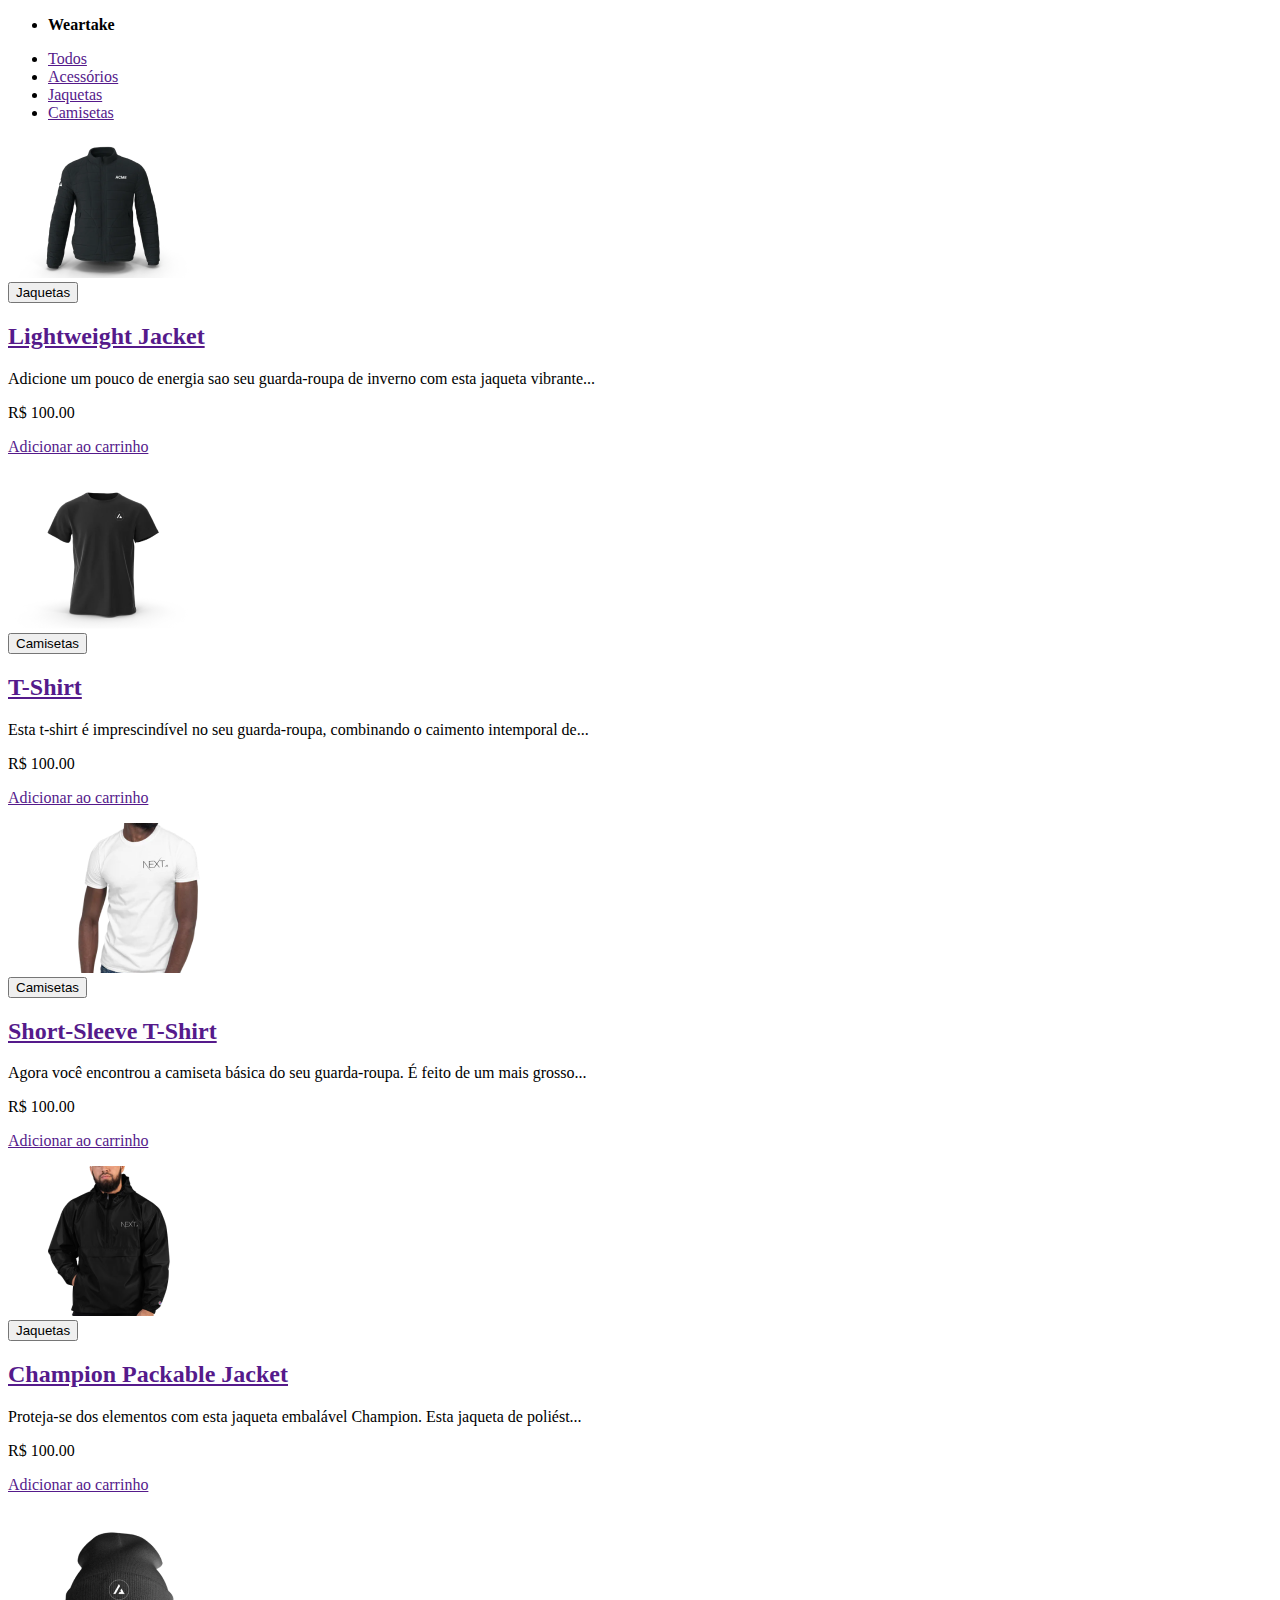
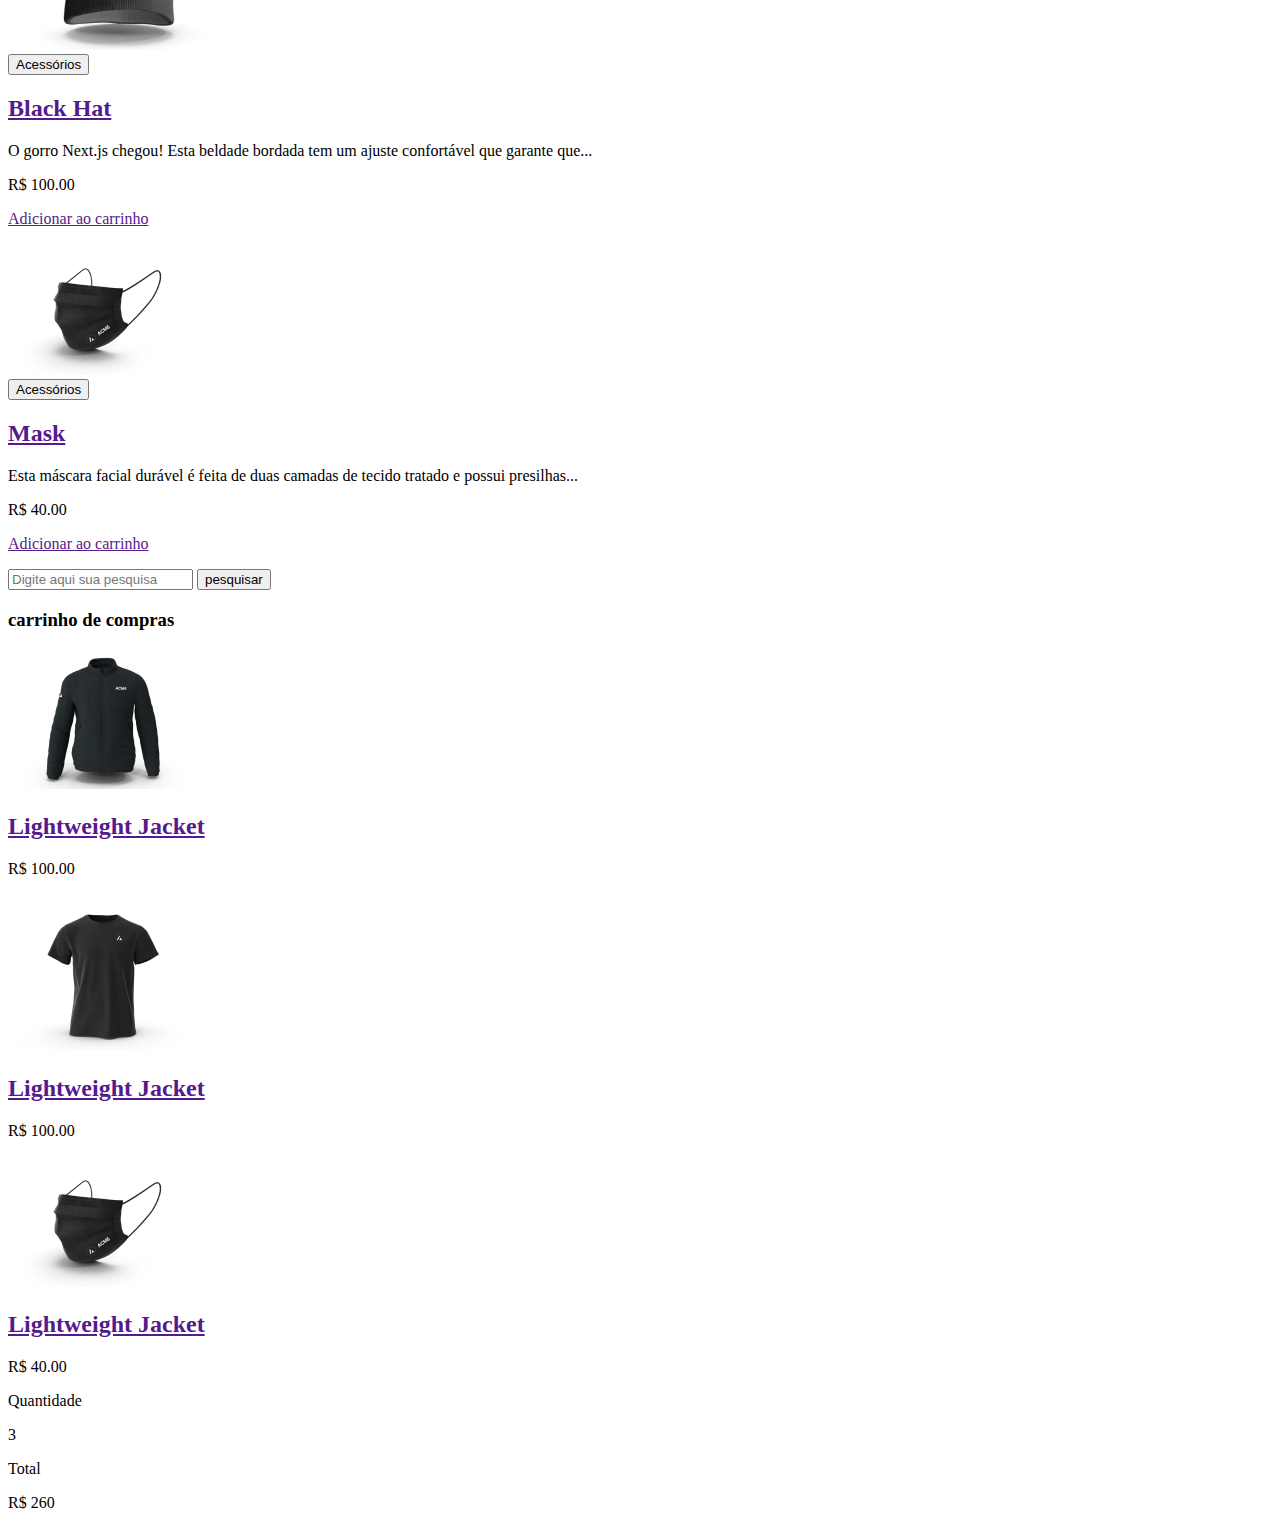
==== index.html @ d8ee0e1c "entrega dia 17/" ====
<!DOCTYPE html>
<html lang="en">
<head>
    <meta charset="UTF-8">
    <meta http-equiv="X-UA-Compatible" content="IE=edge">
    <meta name="viewport" content="width=device-width, initial-scale=1.0">
    <title>Document</title>
<link rel="stylesheet" href="styleEnt.css">
</head>

<body>

<header>
<ul>
    <li><strong id="logo">Weartake</strong></li>
</ul>

    <ul>
    <li><a href="">Todos</a></li>
    
    <li><a href="">Acessórios</a></li>
    
    <li><a href="">Jaquetas</a></li>
    
    <li><a href="">Camisetas</a></li>
</ul>
</header>


<main>
<section id="conteiner"> 
<article class="preview-article">
    <img class="imgGrande" src="img/Men-Jacket-Front-Black__15466 1.png"alt=""title=""/>
    <section class="categoria"><button class="botao">Jaquetas</button> </section>
    <h2 class="titulo"><a href="">Lightweight Jacket</a></h2>
    <p class="paragrafo">
        Adicione um pouco de energia sao seu guarda-roupa de inverno com esta jaqueta vibrante...
    </p>
    <p class="money"> R$ 100.00</p>
    <p class="add"> <a href=""> Adicionar ao carrinho</a></p>

</article>

<article class="preview-article">
    <img class="imgGrande" src="img/Men-TShirt-Black-Front__70046 1.png"alt="T-Shirt"title="T-Shirt"/>
    <section class="categoria"><button class="botao">Camisetas</button> </section>
    <h2 class="titulo"><a href="">T-Shirt</a></h2>
    <p class="paragrafo">
        Esta t-shirt é imprescindível no seu guarda-roupa, combinando o caimento intemporal de...    </p>
    <p class="money"> R$ 100.00</p>
    <p class="add"> <a href=""> Adicionar ao carrinho</a></p>

</article>

<article class="preview-article">
    <img class="imgGrande" src="img/mockup-a0dc2330__62146 1.png"alt="Short-Sleeve T-Shirt"title="Short-Sleeve T-Shirt"/>
    <section class="categoria"><button class="botao">Camisetas</button> </section>
    <h2 class="titulo"><a href="">Short-Sleeve T-Shirt</a></h2>
    <p class="paragrafo">
        Agora você encontrou a camiseta básica do seu guarda-roupa. É feito de um mais grosso...    </p>
    <p class="money"> R$ 100.00</p>
    <p class="add"> <a href=""> Adicionar ao carrinho</a></p>

</article>

<article class="preview-article">
    <img class="imgGrande" src="img/mockup-9b9894f1__67347 1.png"alt="Champion Packable Jacket"title="Champion Packable Jacket"/>
    <section class="categoria"><button class="botao">Jaquetas</button> </section>
    <h2 class="titulo"><a href="">Champion Packable Jacket</a></h2>
    <p class="paragrafo">
        Proteja-se dos elementos com esta jaqueta embalável Champion. Esta jaqueta de poliést...    </p>
    <p class="money"> R$ 100.00</p>
    <p class="add"> <a href=""> Adicionar ao carrinho</a></p>

</article>

<article class="preview-article">
    <img class="imgGrande" src="img/image 1.png"alt="Black Hat"title="Black Hat"/>
    <section class="categoria"><button class="botao">Acessórios</button> </section>
    <h2 class="titulo"><a href="">Black Hat</a></h2>
    <p class="paragrafo">
        O gorro Next.js chegou! Esta beldade bordada tem um ajuste confortável que garante que...
    </p>
    <p class="money"> R$ 100.00</p>
    <p class="add"> <a href=""> Adicionar ao carrinho</a></p>

</article>

<article class="preview-article">
    <img class="imgGrande" src="img/Surgical-Mask-Black__89554 1.png"alt="Mask" title="Mask"/>
    <section class="categoria"><button class="botao">Acessórios</button> </section>
    <h2 class="titulo"><a href="">Mask</a></h2>
    <p class="paragrafo">
        Esta máscara facial durável é feita de duas camadas de tecido tratado e possui presilhas...
    </p>
    <p class="money"> R$ 40.00</p>
    <p class="add"> <a href=""> Adicionar ao carrinho</a></p>

</article>


</article>



</section>


<!--carrinho de compras-->
<aside>
<input type="text" placeholder="Digite aqui sua pesquisa" />
<button id="botãoFiltro"><div id="botaoText">pesquisar</div></button>

<div id="carrinhoDeCompras"><h3>carrinho de compras</h3></div>
<div id="lista">


<article class="selecionado">
    <img class="imgPequena" src="img/Men-Jacket-Front-Black__15466 1.png"alt="itemSelecionado"title="itemSelecionado"/>
   <div class="tituloNoCarrinhoDeCompras">
    <h2 class="titulo"><a href="">Lightweight Jacket</a></h2>
    <p class="money"> R$ 100.00</p>
   </div>
</article>

<article class="selecionado">
    <img class="imgPequena" src="img/Men-TShirt-Black-Front__70046 1.png"alt="itemSelecionado"title="itemSelecionado"/>
   <div class="tituloNoCarrinhoDeCompras">
    <h2 class="titulo"><a href="">Lightweight Jacket</a></h2>
    <p class="money"> R$ 100.00</p>
   </div>
</article>

<article class="selecionado">
    <img class="imgPequena" src="img/Surgical-Mask-Black__89554 1.png"alt="itemSelecionado"title="itemSelecionado"/>
   <div class="tituloNoCarrinhoDeCompras">
    <h2 class="titulo"><a href="">Lightweight Jacket</a></h2>
    <p class="money"> R$ 40.00</p>
   </div>
</article>

<div id="caixaPreta">
    <p class="totalPreco">Quantidade</p>
    <p class="totalPreco">3</p>
    <p class="totalPreco">Total</p>
    <p class="totalPreco">R$ 260</p>
</div>


    </aside>
    
</main>




</body>
</html>
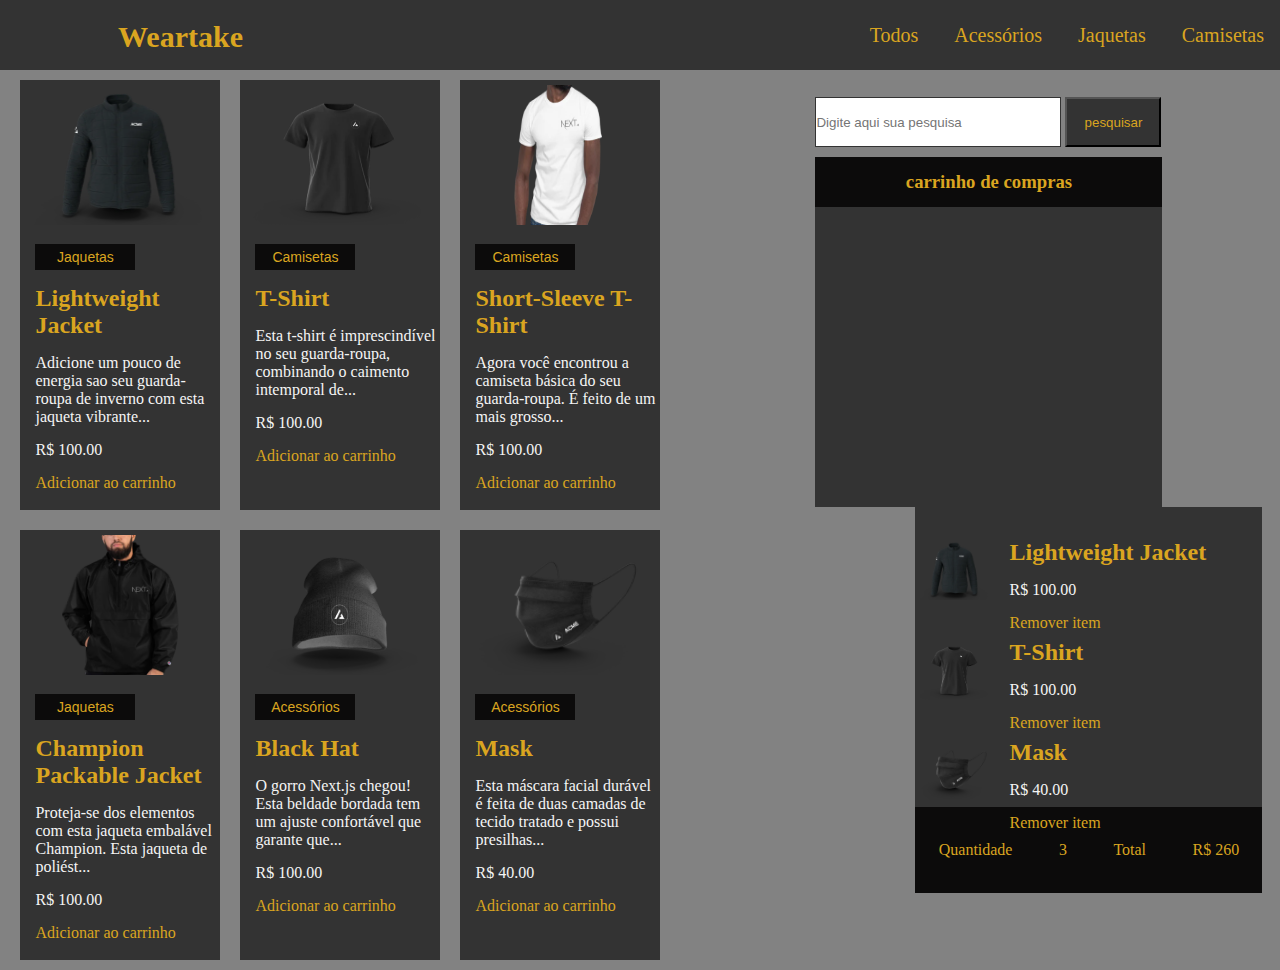
==== commit 51eddc30: "17/3" ====
--- a/index.html
+++ b/index.html
@@ -15,7 +15,8 @@
     <li><strong id="logo">Weartake</strong></li>
 </ul>
 
-    <ul>
+
+<ul>
     <li><a href="">Todos</a></li>
     
     <li><a href="">Acessórios</a></li>
@@ -30,7 +31,7 @@
 <main>
 <section id="conteiner"> 
 <article class="preview-article">
-    <img class="imgGrande" src="img/Men-Jacket-Front-Black__15466 1.png"alt=""title=""/>
+    <img class="imgGrande" src="img/Men-Jacket-Front-Black__15466 1.png"alt="Lightweight Jacket"title="Lightweight Jacket"/>
     <section class="categoria"><button class="botao">Jaquetas</button> </section>
     <h2 class="titulo"><a href="">Lightweight Jacket</a></h2>
     <p class="paragrafo">
@@ -107,12 +108,13 @@
 
 
 <!--carrinho de compras-->
+
 <aside>
-<input type="text" placeholder="Digite aqui sua pesquisa" />
+<input type="text" id="caixaDePesquisa" placeholder="Digite aqui sua pesquisa" />
 <button id="botãoFiltro"><div id="botaoText">pesquisar</div></button>
 
 <div id="carrinhoDeCompras"><h3>carrinho de compras</h3></div>
-<div id="lista">
+<div id="lista"></div>
 
 
 <article class="selecionado">
@@ -120,22 +122,25 @@
    <div class="tituloNoCarrinhoDeCompras">
     <h2 class="titulo"><a href="">Lightweight Jacket</a></h2>
     <p class="money"> R$ 100.00</p>
+    <a href="" class="remote">Remover item</a>
    </div>
 </article>
 
 <article class="selecionado">
     <img class="imgPequena" src="img/Men-TShirt-Black-Front__70046 1.png"alt="itemSelecionado"title="itemSelecionado"/>
    <div class="tituloNoCarrinhoDeCompras">
-    <h2 class="titulo"><a href="">Lightweight Jacket</a></h2>
+    <h2 class="titulo"><a href="">T-Shirt</a></h2>
     <p class="money"> R$ 100.00</p>
+    <a href="" class="remote">Remover item</a>
    </div>
 </article>
 
 <article class="selecionado">
     <img class="imgPequena" src="img/Surgical-Mask-Black__89554 1.png"alt="itemSelecionado"title="itemSelecionado"/>
    <div class="tituloNoCarrinhoDeCompras">
-    <h2 class="titulo"><a href="">Lightweight Jacket</a></h2>
+    <h2 class="titulo"><a href="">Mask</a></h2>
     <p class="money"> R$ 40.00</p>
+    <a href="" class="remote">Remover item</a>
    </div>
 </article>
 
@@ -155,4 +160,4 @@
 
 
 </body>
-</html>+</html>
--- a/styleEnt.css
+++ b/styleEnt.css
@@ -0,0 +1,233 @@
+/*base do site*/
+*{
+    margin: 0px;
+    padding: 0px;
+}
+
+body{
+    background-color: #828282;
+}
+main{
+display: flex;
+justify-content: space-around;
+}
+aside{
+    margin-top: 27px;
+}
+/*cabeçalho*/
+header{
+background-color:#333333;
+height: 70px;
+width: 100%;
+color: goldenrod;
+}
+
+ul li a {
+  display: inline-block;
+  color: goldenrod;
+  padding: 16px;
+  padding-top: 24px;
+  padding-bottom: 24px;
+}
+
+a{
+    text-decoration: none;
+    color: black;
+    color: goldenrod;
+
+}
+
+ul {
+    list-style: none;
+    text-align: end;
+}
+
+li {
+    display: inline;
+    font-size: 20px;
+}
+
+p{
+    color: whitesmoke;
+}
+
+#logo{
+padding-top: 20px;
+padding-bottom: 24px;
+padding-left: 118px;
+float: left;
+font-size: 30px;
+}
+
+/*hover*/
+li:hover{
+    background-color: #0c0b0b;
+}
+
+.preview-article:hover{
+    width: 380px;
+    height: 423px;
+    margin: 18px;
+    
+}
+
+.imgGrande:hover{
+    height: 200px;
+    width: 372px;
+    margin-top: -1px;
+}
+
+
+.add:hover{
+background-color: #0c0b0b;
+width: 145px;
+}
+
+#botãoFiltro:hover{
+    background-color: #0c0b0b;
+    color: goldenrod;
+}
+/*carrinho*/
+input{
+width: 246px;
+margin-left: -100px;
+height: 50px;
+border: 1px solid #333333;
+box-sizing: border-box;
+}
+
+#botãoFiltro{
+margin-left: 0px;
+width: 96px;
+height: 50px;
+background: #333333;
+color: goldenrod;
+}
+
+#carrinhoDeCompras{
+margin-left: -100px;
+margin-top: 10px;
+width: 347px;
+height: 50px;
+background: #0c0b0b;
+color: goldenrod;
+display: flex;
+justify-content: center;
+align-items: center;
+}
+
+#lista{
+margin-left: -100px;
+width: 347px;
+height: 300px;
+background: #333333;
+}
+
+#caixaPreta{
+background: #0c0b0b;
+width: 347px;
+height: 86px;
+display: flex;
+justify-content: space-around;
+color: goldenrod;
+align-items: center;
+}
+
+.totalPreco{
+    color: goldenrod;
+}
+
+/**/
+
+#conteiner{
+display: inline-flex;
+max-width: 870px;
+flex-wrap: wrap;
+margin-left: -250px;
+}
+
+.preview-article{
+background-color: #333333;
+width: 200px;
+height: 430px;
+margin: 10px;
+
+}
+
+.imgGrande{
+background-color: #333333;
+height: 140px;
+width: 191px;
+left: 54px;
+top: 5px;
+border-radius: 0px;
+position: relative;
+margin-left: -50px;
+}
+
+/*cards*/
+.titulo{
+
+margin-bottom: 15px;
+margin-left:15px ;
+}
+
+.paragrafo{
+
+margin-left:15px ;
+}
+
+.botao{
+    background-color: #0c0b0b;
+    color: goldenrod;
+    font-size: 14px;
+    width: 100px;
+    height:26px ;
+    border: none;
+    margin-top: 20px;
+    margin-bottom: 15px;
+    margin-left:15px ;
+
+}
+
+.money{
+margin-top: 15px;
+margin-bottom: 15px;
+margin-left:15px ;
+
+}
+
+.add{
+    margin-top: 15px;
+    margin-bottom: 15px;
+    margin-left:15px ;
+    color: goldenrod;
+}
+
+
+/*carrinho de compras imagens*/
+.imgPequena{
+margin-top: 32px;
+height: 61px;
+width: 79px;
+}
+
+.selecionado{
+    background-color: #333333;
+    height: 100px;
+    width: 100%;
+    margin: 0;
+    display: flex;
+    flex-direction: row;
+
+}
+
+.remote{
+margin-left: 15px;
+text-decoration: none;
+color: goldenrod;
+}
+
+.tituloNoCarrinhoDeCompras{
+margin-top: 32px;
+}
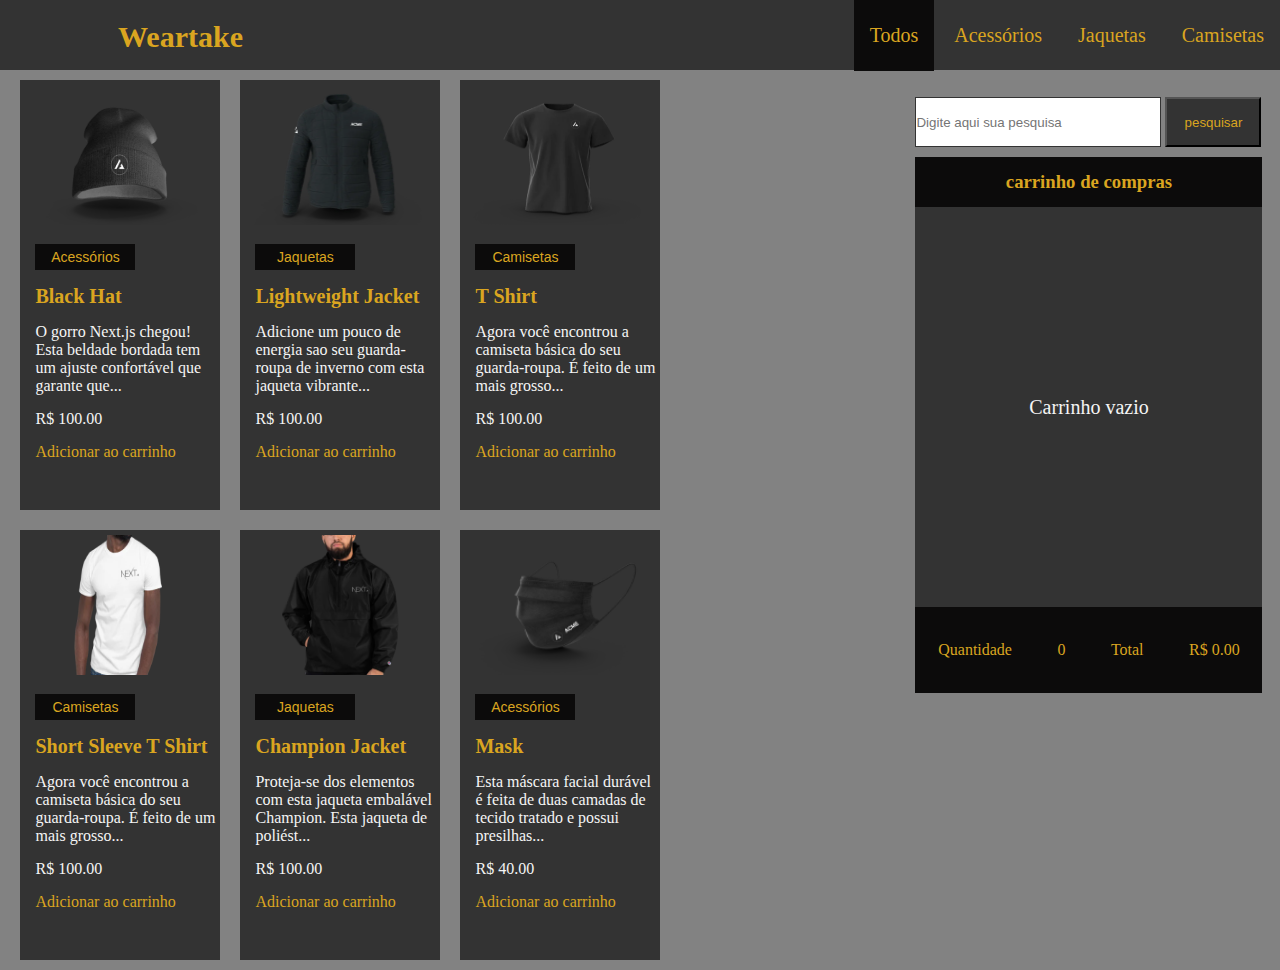
==== commit bf4da0e5: "entrega 23/3" ====
--- a/index.html
+++ b/index.html
@@ -4,7 +4,7 @@
     <meta charset="UTF-8">
     <meta http-equiv="X-UA-Compatible" content="IE=edge">
     <meta name="viewport" content="width=device-width, initial-scale=1.0">
-    <title>Document</title>
+    <title>Weartake</title>
 <link rel="stylesheet" href="styleEnt.css">
 </head>
 
@@ -15,149 +15,44 @@
     <li><strong id="logo">Weartake</strong></li>
 </ul>
 
-
-<ul>
-    <li><a href="">Todos</a></li>
+<ul id="container-categorias">
+    <li class="menuDeLi , sele">Todos</li>
     
-    <li><a href="">Acessórios</a></li>
+    <li class="menuDeLi">Acessórios</li>
     
-    <li><a href="">Jaquetas</a></li>
+    <li class="menuDeLi">Jaquetas</li>
     
-    <li><a href="">Camisetas</a></li>
+    <li class="menuDeLi">Camisetas</li>
 </ul>
 </header>
 
-
 <main>
-<section id="conteiner"> 
-<article class="preview-article">
-    <img class="imgGrande" src="img/Men-Jacket-Front-Black__15466 1.png"alt="Lightweight Jacket"title="Lightweight Jacket"/>
-    <section class="categoria"><button class="botao">Jaquetas</button> </section>
-    <h2 class="titulo"><a href="">Lightweight Jacket</a></h2>
-    <p class="paragrafo">
-        Adicione um pouco de energia sao seu guarda-roupa de inverno com esta jaqueta vibrante...
-    </p>
-    <p class="money"> R$ 100.00</p>
-    <p class="add"> <a href=""> Adicionar ao carrinho</a></p>
-
-</article>
-
-<article class="preview-article">
-    <img class="imgGrande" src="img/Men-TShirt-Black-Front__70046 1.png"alt="T-Shirt"title="T-Shirt"/>
-    <section class="categoria"><button class="botao">Camisetas</button> </section>
-    <h2 class="titulo"><a href="">T-Shirt</a></h2>
-    <p class="paragrafo">
-        Esta t-shirt é imprescindível no seu guarda-roupa, combinando o caimento intemporal de...    </p>
-    <p class="money"> R$ 100.00</p>
-    <p class="add"> <a href=""> Adicionar ao carrinho</a></p>
-
-</article>
-
-<article class="preview-article">
-    <img class="imgGrande" src="img/mockup-a0dc2330__62146 1.png"alt="Short-Sleeve T-Shirt"title="Short-Sleeve T-Shirt"/>
-    <section class="categoria"><button class="botao">Camisetas</button> </section>
-    <h2 class="titulo"><a href="">Short-Sleeve T-Shirt</a></h2>
-    <p class="paragrafo">
-        Agora você encontrou a camiseta básica do seu guarda-roupa. É feito de um mais grosso...    </p>
-    <p class="money"> R$ 100.00</p>
-    <p class="add"> <a href=""> Adicionar ao carrinho</a></p>
-
-</article>
-
-<article class="preview-article">
-    <img class="imgGrande" src="img/mockup-9b9894f1__67347 1.png"alt="Champion Packable Jacket"title="Champion Packable Jacket"/>
-    <section class="categoria"><button class="botao">Jaquetas</button> </section>
-    <h2 class="titulo"><a href="">Champion Packable Jacket</a></h2>
-    <p class="paragrafo">
-        Proteja-se dos elementos com esta jaqueta embalável Champion. Esta jaqueta de poliést...    </p>
-    <p class="money"> R$ 100.00</p>
-    <p class="add"> <a href=""> Adicionar ao carrinho</a></p>
-
-</article>
-
-<article class="preview-article">
-    <img class="imgGrande" src="img/image 1.png"alt="Black Hat"title="Black Hat"/>
-    <section class="categoria"><button class="botao">Acessórios</button> </section>
-    <h2 class="titulo"><a href="">Black Hat</a></h2>
-    <p class="paragrafo">
-        O gorro Next.js chegou! Esta beldade bordada tem um ajuste confortável que garante que...
-    </p>
-    <p class="money"> R$ 100.00</p>
-    <p class="add"> <a href=""> Adicionar ao carrinho</a></p>
-
-</article>
-
-<article class="preview-article">
-    <img class="imgGrande" src="img/Surgical-Mask-Black__89554 1.png"alt="Mask" title="Mask"/>
-    <section class="categoria"><button class="botao">Acessórios</button> </section>
-    <h2 class="titulo"><a href="">Mask</a></h2>
-    <p class="paragrafo">
-        Esta máscara facial durável é feita de duas camadas de tecido tratado e possui presilhas...
-    </p>
-    <p class="money"> R$ 40.00</p>
-    <p class="add"> <a href=""> Adicionar ao carrinho</a></p>
-
-</article>
-
-
-</article>
-
-
+<section id="container-articles"> 
 
 </section>
 
-
-<!--carrinho de compras-->
-
 <aside>
 <input type="text" id="caixaDePesquisa" placeholder="Digite aqui sua pesquisa" />
-<button id="botãoFiltro"><div id="botaoText">pesquisar</div></button>
+<button id="botãoFiltro">pesquisar</button>
 
 <div id="carrinhoDeCompras"><h3>carrinho de compras</h3></div>
 <div id="lista"></div>
 
-
-<article class="selecionado">
-    <img class="imgPequena" src="img/Men-Jacket-Front-Black__15466 1.png"alt="itemSelecionado"title="itemSelecionado"/>
-   <div class="tituloNoCarrinhoDeCompras">
-    <h2 class="titulo"><a href="">Lightweight Jacket</a></h2>
-    <p class="money"> R$ 100.00</p>
-    <a href="" class="remote">Remover item</a>
-   </div>
-</article>
-
-<article class="selecionado">
-    <img class="imgPequena" src="img/Men-TShirt-Black-Front__70046 1.png"alt="itemSelecionado"title="itemSelecionado"/>
-   <div class="tituloNoCarrinhoDeCompras">
-    <h2 class="titulo"><a href="">T-Shirt</a></h2>
-    <p class="money"> R$ 100.00</p>
-    <a href="" class="remote">Remover item</a>
-   </div>
-</article>
-
-<article class="selecionado">
-    <img class="imgPequena" src="img/Surgical-Mask-Black__89554 1.png"alt="itemSelecionado"title="itemSelecionado"/>
-   <div class="tituloNoCarrinhoDeCompras">
-    <h2 class="titulo"><a href="">Mask</a></h2>
-    <p class="money"> R$ 40.00</p>
-    <a href="" class="remote">Remover item</a>
-   </div>
-</article>
-
-<div id="caixaPreta">
-    <p class="totalPreco">Quantidade</p>
-    <p class="totalPreco">3</p>
-    <p class="totalPreco">Total</p>
-    <p class="totalPreco">R$ 260</p>
+<section id="carrinhoDeComprasTudo">
+    
+<div id="carrinhoVazio">
+<p>Carrinho vazio</p>
 </div>
 
+</section>
+<div id="caixaPreta">
 
-    </aside>
+</div>
+
+</aside>
     
 </main>
 
-
-
-
+<script src="js1.js"></script>
 </body>
-</html>
+</html>--- a/styleEnt.css
+++ b/styleEnt.css
@@ -1,18 +1,18 @@
 /*base do site*/
 *{
-    margin: 0px;
-    padding: 0px;
+margin: 0px;
+padding: 0px;
 }
 
 body{
-    background-color: #828282;
+background-color: #828282;
 }
 main{
 display: flex;
 justify-content: space-around;
 }
 aside{
-    margin-top: 27px;
+margin-top: 27px;
 }
 /*cabeçalho*/
 header{
@@ -23,32 +23,40 @@
 }
 
 ul li a {
-  display: inline-block;
-  color: goldenrod;
-  padding: 16px;
-  padding-top: 24px;
-  padding-bottom: 24px;
+display: inline-block;
+color: goldenrod;
+padding: 16px;
+padding-top: 24px;
+padding-bottom: 24px;
 }
 
 a{
-    text-decoration: none;
-    color: black;
-    color: goldenrod;
-
+text-decoration: none;
+color: black;
+color: goldenrod;
+
+}
+
+.menuDeLi{
+display: inline-block;
+color: goldenrod;
+padding: 16px;
+padding-top: 24px;
+padding-bottom: 24px;
 }
 
 ul {
-    list-style: none;
-    text-align: end;
+list-style: none;
+text-align: end;
 }
 
 li {
-    display: inline;
-    font-size: 20px;
+display: inline;
+font-size: 20px;
 }
 
 p{
-    color: whitesmoke;
+color: whitesmoke;
 }
 
 #logo{
@@ -59,22 +67,30 @@
 font-size: 30px;
 }
 
+.sele{
+background-color: #0c0b0b;
+}
+
 /*hover*/
 li:hover{
-    background-color: #0c0b0b;
+background-color: #0c0b0b;
 }
 
 .preview-article:hover{
-    width: 380px;
-    height: 423px;
-    margin: 18px;
-    
+width: 380px;
+height: 423px;
+margin: 18px;
+
+}
+
+.menuDeLi:hover{
+cursor: pointer;
 }
 
 .imgGrande:hover{
-    height: 200px;
-    width: 372px;
-    margin-top: -1px;
+height: 200px;
+width: 372px;
+margin-top: -1px;
 }
 
 
@@ -84,13 +100,12 @@
 }
 
 #botãoFiltro:hover{
-    background-color: #0c0b0b;
-    color: goldenrod;
+background-color: #0c0b0b;
+color: goldenrod;
 }
 /*carrinho*/
-input{
+#caixaDePesquisa{
 width: 246px;
-margin-left: -100px;
 height: 50px;
 border: 1px solid #333333;
 box-sizing: border-box;
@@ -105,7 +120,7 @@
 }
 
 #carrinhoDeCompras{
-margin-left: -100px;
+
 margin-top: 10px;
 width: 347px;
 height: 50px;
@@ -117,13 +132,10 @@
 }
 
 #lista{
-margin-left: -100px;
-width: 347px;
-height: 300px;
 background: #333333;
 }
 
-#caixaPreta{
+.caixaPreta2{
 background: #0c0b0b;
 width: 347px;
 height: 86px;
@@ -134,12 +146,12 @@
 }
 
 .totalPreco{
-    color: goldenrod;
+color: goldenrod;
 }
 
 /**/
 
-#conteiner{
+#container-articles{
 display: inline-flex;
 max-width: 870px;
 flex-wrap: wrap;
@@ -167,7 +179,7 @@
 
 /*cards*/
 .titulo{
-
+font-size: 20px;
 margin-bottom: 15px;
 margin-left:15px ;
 }
@@ -178,15 +190,15 @@
 }
 
 .botao{
-    background-color: #0c0b0b;
-    color: goldenrod;
-    font-size: 14px;
-    width: 100px;
-    height:26px ;
-    border: none;
-    margin-top: 20px;
-    margin-bottom: 15px;
-    margin-left:15px ;
+background-color: #0c0b0b;
+color: goldenrod;
+font-size: 14px;
+width: 100px;
+height:26px ;
+border: none;
+margin-top: 20px;
+margin-bottom: 15px;
+margin-left:15px ;
 
 }
 
@@ -198,10 +210,10 @@
 }
 
 .add{
-    margin-top: 15px;
-    margin-bottom: 15px;
-    margin-left:15px ;
-    color: goldenrod;
+margin-top: 15px;
+margin-bottom: 15px;
+margin-left:15px ;
+color: goldenrod;
 }
 
 
@@ -212,14 +224,13 @@
 width: 79px;
 }
 
-.selecionado{
-    background-color: #333333;
-    height: 100px;
-    width: 100%;
-    margin: 0;
-    display: flex;
-    flex-direction: row;
-
+.selecionado , .a0 , .a1 , .a2 , .a3 , .a4 , .a5{
+background-color: #333333;
+height: 130px;
+width: 100%;
+margin: 0;
+display: flex;
+flex-direction: row;
 }
 
 .remote{
@@ -231,3 +242,25 @@
 .tituloNoCarrinhoDeCompras{
 margin-top: 32px;
 }
+
+
+#carrinhoVazio{
+width: 100%;
+height: 400px;
+background-color: #333333;
+display: flex;
+text-align: center;
+justify-content: center;
+align-content: space-around;
+flex-wrap: wrap;
+font-size: 20px;
+}
+
+mark{
+background-color: whitesmoke;
+color: black;
+}
+
+.titulo{
+color: goldenrod;
+}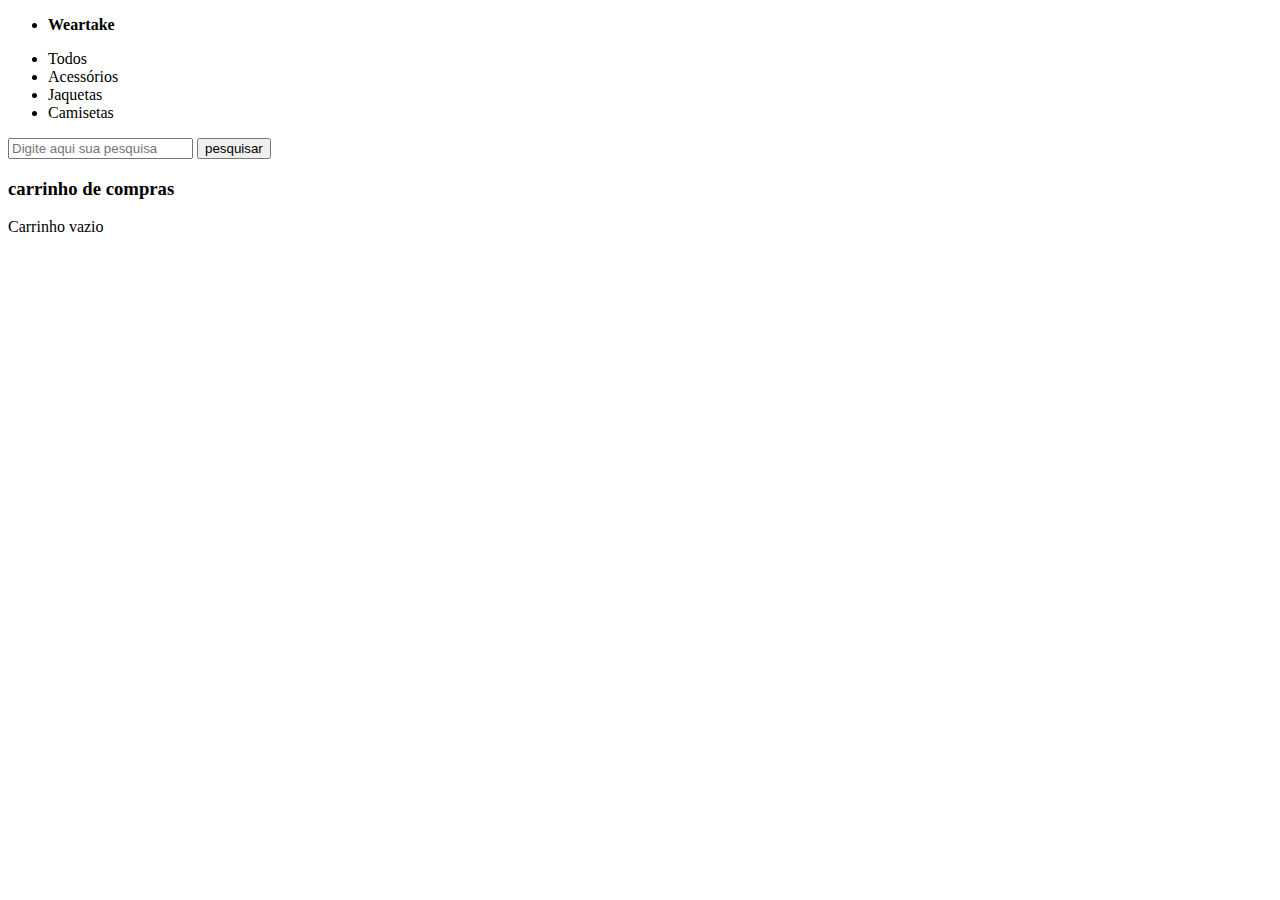
==== commit 748f8e10: "add index" ====
--- a/index.html
+++ b/index.html
@@ -5,7 +5,7 @@
     <meta http-equiv="X-UA-Compatible" content="IE=edge">
     <meta name="viewport" content="width=device-width, initial-scale=1.0">
     <title>Weartake</title>
-<link rel="stylesheet" href="styleEnt.css">
+<link rel="stylesheet" href="style.css">
 </head>
 
 <body>
@@ -53,6 +53,6 @@
     
 </main>
 
-<script src="js1.js"></script>
+<script src="script.js"></script>
 </body>
 </html>